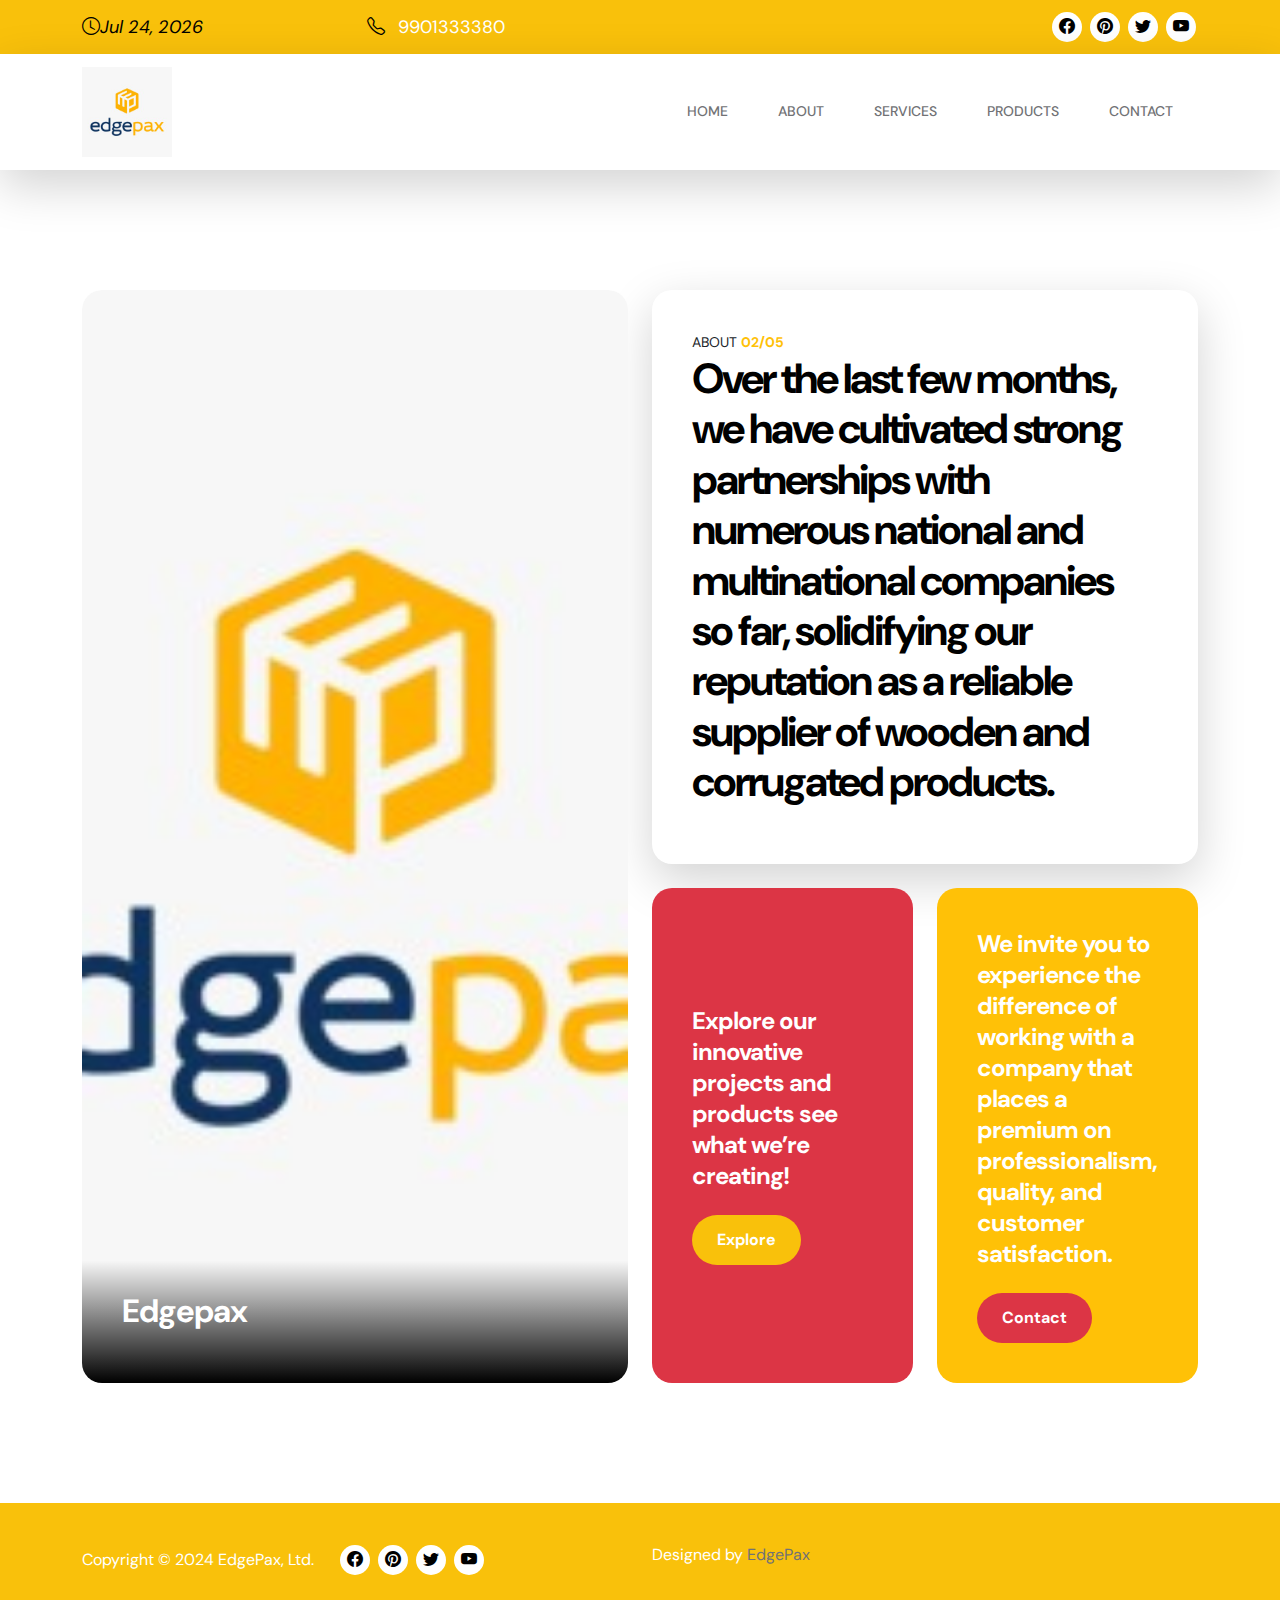
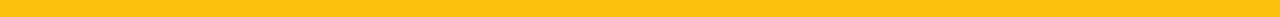
==== about.html @ bf3740f3 "Add files via upload" ====
<!doctype html>
<html lang="en">

<head>
    <meta charset="utf-8">
    <meta name="viewport" content="width=device-width, initial-scale=1">

    <meta name="description" content="">
    <meta name="author" content="Tooplate">

    <title>EdgePax </title>

    <!-- CSS FILES -->
    <link rel="preconnect" href="https://fonts.googleapis.com">

    <link rel="preconnect" href="https://fonts.gstatic.com" crossorigin>

    <link href="https://fonts.googleapis.com/css2?family=DM+Sans:wght@400;500;700&display=swap" rel="stylesheet">

    <link href="css/bootstrap.min.css" rel="stylesheet">

    <link href="css/bootstrap-icons.css" rel="stylesheet">

    <link href="css/magnific-popup.css" rel="stylesheet">

    <link href="css/tooplate-waso-strategy.css" rel="stylesheet">

    <link rel="icon" href="images/favicon.ico" type="image/x-icon">



</head>

<body id="section_1">

    <header class="site-header">
        <div class="container">
            <div class="row align-items-center">

                <div class="col-lg-3 col-md-5 col-7">
                    <p class="text-white mb-0">
                        <i class="bi-clock site-header-icon me-2" id="currentDate"></i>

                    </p>
                </div>

                <div class="col-lg-2 col-md-3 col-5">
                    <p class="text-white mb-0">
                        <a href="tel: 9901333380" class="text-white">
                            <i class="bi-telephone site-header-icon me-2"></i>
                            9901333380
                        </a>
                    </p>
                </div>

                <div class="col-lg-3 col-md-3 col-12 ms-auto">
                    <ul class="social-icon">
                        <li><a href=" " class="social-icon-link bi-facebook"></a></li>

                        <li><a href=" " class="social-icon-link bi-pinterest"></a></li>

                        <li><a href=" " class="social-icon-link bi-twitter"></a></li>

                        <li><a href=" " class="social-icon-link bi-youtube"></a></li>
                    </ul>
                </div>

            </div>
        </div>
    </header>

    <nav class="navbar navbar-expand-lg bg-white shadow-lg">
        <div class="container">

            <a href="index.html" class="navbar-brand">
                <img src="images/favicon.jpeg" alt="" width="35%">
                <!-- Co <span class="text-danger">Foundr</span> -->
            </a>

            <button class="navbar-toggler" type="button" data-bs-toggle="collapse" data-bs-target="#navbarNav"
                aria-controls="navbarNav" aria-expanded="false" aria-label="Toggle navigation">
                <span class="navbar-toggler-icon"></span>
            </button>

            <div class="collapse navbar-collapse" id="navbarNav">
                <ul class="navbar-nav ms-auto">
                    <li class="nav-item">
                        <a class="nav-link click-scroll" href="index.html"><small class="small-title"><strong
                                    class="text-warning"> </strong></small> Home</a>
                    </li>

                    <li class="nav-item">
                        <a class="nav-link click-scroll" href="about.html"><small class="small-title"><strong
                                    class="text-warning"> </strong></small> About</a>
                    </li>

                    <li class="nav-item">
                        <a class="nav-link click-scroll" href="services.html"><small class="small-title"><strong
                                    class="text-warning"> </strong></small> Services</a>
                    </li>

                    <li class="nav-item">
                        <a class="nav-link click-scroll" href="products.html"><small class="small-title"><strong
                                    class="text-warning"> </strong></small> Products</a>
                    </li>

                    <li class="nav-item">
                        <a class="nav-link click-scroll" href="contact.html"><small class="small-title"><strong
                                    class="text-warning"> </strong></small> Contact</a>
                    </li>
                </ul>
                <div>

                </div>
    </nav>

    <main>




        <section class="about section-padding" id="section_2">
            <div class="container">
                <div class="row">

                    <div class="col-lg-6 col-12 mb-5 mb-lg-0">
                        <div class="about-image-wrap h-100">
                            <img src="images/favicon.jpeg" class="img-fluid about-image" alt="">

                            <div class="about-image-info">
                                <h4 class="text-white">Edgepax</h4>

                                <p class="text-white mb-0">
                                </p>
                            </div>
                        </div>
                    </div>

                    <div class="col-lg-6 col-12 d-flex flex-column">
                        <div class="about-thumb bg-white shadow-lg">

                            <div class="about-info">
                                <small class="small-title">About <strong class="text-warning">02/05</strong></small>

                                <h2 class="mb-3">Over the last few months, we have cultivated strong
                                    partnerships with numerous national and multinational
                                    companies so far, solidifying our reputation as a reliable
                                    supplier of wooden and corrugated products. </h2>

                                <!-- <h5 class="mb-3">Latest News on</h5>
                                <h5 class="mb-3">Start-ups, Economics, </h5>
                                <h5 class="mb-3">Videos, Market, </h5>
                                <h5 class="mb-3">and Industries.</h5> -->




                            </div>
                        </div>

                        <div class="row h-100">
                            <div class="col-lg-6 col-6">
                                <div
                                    class="about-thumb d-flex flex-column justify-content-center bg-danger mb-lg-0 h-100">

                                    <div class="about-info">
                                        <h5 class="text-white mb-4">Explore our innovative projects and products see
                                            what we’re creating!</h5>

                                        <a class="custom-btn btn custom-bg-primary" href="products.html">Explore</a>
                                    </div>
                                </div>
                            </div>

                            <div class="col-lg-6 col-6">
                                <div
                                    class="about-thumb d-flex flex-column justify-content-center bg-warning mb-lg-0 h-100">

                                    <div class="about-info">
                                        <h5 class="text-white mb-4">We invite you to experience the
                                            difference of working with a company that places a premium
                                            on professionalism, quality, and customer satisfaction.</h5>

                                        <a class="custom-btn btn custom-bg-primary" id="one"
                                            href="contact.html">Contact</a>
                                    </div>
                                </div>
                            </div>
                        </div>
                    </div>

                </div>
            </div>
        </section>





    </main>

    <footer class="site-footer">
        <div class="container">
            <div class="row">

                <div class="col-lg-6 col-12">
                    <div class="site-footer-wrap d-flex align-items-center">
                        <p class="copyright-text mb-0 me-4">Copyright © 2024 EdgePax, Ltd.</p>

                        <ul class="social-icon">
                            <li><a href=" " class="social-icon-link bi-facebook"></a></li>

                            <li><a href=" " class="social-icon-link bi-pinterest"></a></li>

                            <li><a href=" " class="social-icon-link bi-twitter"></a></li>

                            <li><a href=" " class="social-icon-link bi-youtube"></a></li>
                        </ul>

                    </div>
                </div>

                <div class="col-lg-6 col-12">
                    <p class="copyright-text mb-0 me-4">Designed by <a href="" target="_blank">EdgePax</a></p>
                </div>

            </div>
        </div>
    </footer>

    <!-- JAVASCRIPT FILES -->
    <script src="js/jquery.min.js"></script>
    <script src="js/bootstrap.min.js"></script>
    <script src="js/jquery.sticky.js"></script>
    <script src="js/jquery.magnific-popup.min.js"></script>
    <script src="js/magnific-popup-options.js"></script>
    <script src="js/click-scroll.js"></script>
    <script src="js/custom.js"></script>
    <script src="js/time.js"></script>

</body>

</html>
---- css/tooplate-waso-strategy.css ----
/*

https://www.mentoons.com/
*/


/*---------------------------------------
  CUSTOM PROPERTIES ( VARIABLES )             
-----------------------------------------*/
:root {
  --white-color: #ffffff;
  --primary-color: #f9c10b;
  --secondary-color: #dc3545;
  --section-bg-color: #f5f5f5;
  --dark-color: #000000;
  --p-color: #717275;

  --body-font-family: 'DM Sans', sans-serif;

  --h1-font-size: 60px;
  --h2-font-size: 42px;
  --h3-font-size: 36px;
  --h4-font-size: 32px;
  --h5-font-size: 24px;
  --h6-font-size: 22px;
  --p-font-size: 18px;
  --menu-font-size: 14px;
  --copyright-text-font-size: 16px;

  --font-weight-normal: 400;
  --font-weight-medium: 500;
  --font-weight-bold: 700;
}

body {
  background: var(--white-color);
  font-family: var(--body-font-family);
}


/*---------------------------------------
  TYPOGRAPHY               
-----------------------------------------*/

h2,
h3,
h4,
h5,
h6 {
  color: var(--dark-color);
}

h1,
h2,
h3,
h4,
h5,
h6 {
  font-weight: var(--font-weight-bold);
  letter-spacing: -1px;
}

h1 {
  font-size: var(--h1-font-size);
  letter-spacing: -2px;
}

h2 {
  font-size: var(--h2-font-size);
  letter-spacing: -2px;
}

h3 {
  font-size: var(--h3-font-size);
  line-height: inherit;
}

h4 {
  font-size: var(--h4-font-size);
  line-height: inherit;
}

h5 {
  font-size: var(--h5-font-size);
  line-height: normal;
}

h6 {
  font-size: var(--h6-font-size);
}

p {
  color: var(--p-color);
  font-size: var(--p-font-size);
  font-weight: var(--font-weight-normal);
}

ul li {
  color: var(--p-color);
  font-size: var(--p-font-size);
  font-weight: var(--font-weight-normal);
}

a,
button {
  touch-action: manipulation;
  transition: all 0.3s;
}

a {
  color: var(--p-color);
  text-decoration: none;
}

a:hover {
  color: var(--primary-color);
}

::selection {
  background: var(--primary-color);
  color: var(--white-color);
}

::-moz-selection {
  background: var(--primary-color);
  color: var(--white-color);
}

.section-hero ::selection,
.bg-warning ::selection {
  background: #f9d55c;
}

.section-padding {
  padding-top: 120px;
  padding-bottom: 120px;
}

.custom-border-radius {
  border-radius: 20px;
}

b,
strong {
  font-weight: var(--font-weight-bold);
}

.small-title {
  text-transform: uppercase;
}


/*---------------------------------------
  CUSTOM ICON               
-----------------------------------------*/
.custom-icon {
  display: inline-block;
  height: 45px;
  width: 45px;
  line-height: 45px;
  border: 3px solid var(--white-color);
  text-align: center;
  border-radius: 50%;
  font-size: 20px;
  position: relative;
}

.custom-icon::before,
.custom-icon::after {
  box-sizing: inherit;
  content: "";
  position: absolute;
  width: 100%;
  height: 100%;
  left: 0;
  top: 0;
  border-radius: 50%;
}

.custom-icon::before {
  border: 3px solid transparent;
}

.custom-icon::after {
  border: 0 solid transparent;
}

.custom-icon:hover {
  border-color: transparent;
}

.custom-icon:hover::before {
  border-top-color: var(--primary-color);
  border-right-color: var(--primary-color);
  border-bottom-color: var(--primary-color);
  transition: border-top-color .15s linear, border-right-color .15s linear .1s, border-bottom-color .15s linear .2s;
}

.custom-icon:hover::after {
  border-top: 3px solid var(--primary-color);
  border-left-width: 3px;
  border-right-width: 3px;
  transform: rotate(270deg);
  transition: transform .4s linear 0s, border-left-width 0s linear .35s;
}

.play-icon::before {
  position: relative;
  left: 1px;
}


/*---------------------------------------
  CUSTOM BUTTON               
-----------------------------------------*/
.custom-btn {
  background: var(--secondary-color);
  border-radius: 100px;
  color: var(--white-color);
  font-size: var(--copyright-text-font-size);
  font-weight: var(--font-weight-bold);
  padding: 12px 24px;
}

.custom-btn:hover {
  background: var(--primary-color);
  color: var(--white-color);
}

.custom-bg-primary {
  background: var(--primary-color);
}

.custom-bg-primary:hover {
  background: var(--white-color);
  color: var(--dark-color);
}

#one {
  background: #dc3545;
}

#one:hover {
  background: var(--white-color);
  color: var(--dark-color);
}

/*---------------------------------------
  NAVIGATION              
-----------------------------------------*/
.navbar {
  z-index: 9;
  right: 0;
  left: 0;

}

.navbar-brand {
  font-size: 32px;
  font-weight: var(--font-weight-bold);
  color: var(--primary-color);

}

.navbar-expand-lg .navbar-nav .nav-link {
  padding-right: 25px;
  padding-left: 25px;
}

.navbar-nav .nav-link {
  color: var(--p-color);
  font-size: var(--menu-font-size);
  font-weight: var(--font-weight-medium);
  text-transform: uppercase;
  padding-top: 15px;
  padding-bottom: 15px;
}

.navbar-nav .nav-link.active,
.navbar-nav .nav-link:hover,
.projects-detail-page .navbar-nav .nav-link.active:hover {
  color: var(--secondary-color);
}

.projects-detail-page .navbar-nav .nav-link.active {
  color: var(--p-color);
}

.navbar-toggler {
  border: 0;
  padding: 0;
  cursor: pointer;
  margin: 0;
  width: 30px;
  height: 35px;
  outline: none;
}

.navbar-toggler:focus {
  outline: none;
  box-shadow: none;
}

.navbar-toggler[aria-expanded="true"] .navbar-toggler-icon {
  background: transparent;
}

.navbar-toggler[aria-expanded="true"] .navbar-toggler-icon:before,
.navbar-toggler[aria-expanded="true"] .navbar-toggler-icon:after {
  transition: top 300ms 50ms ease, -webkit-transform 300ms 350ms ease;
  transition: top 300ms 50ms ease, transform 300ms 350ms ease;
  transition: top 300ms 50ms ease, transform 300ms 350ms ease, -webkit-transform 300ms 350ms ease;
  top: 0;
}

.navbar-toggler[aria-expanded="true"] .navbar-toggler-icon:before {
  transform: rotate(45deg);
}

.navbar-toggler[aria-expanded="true"] .navbar-toggler-icon:after {
  transform: rotate(-45deg);
}

.navbar-toggler .navbar-toggler-icon {
  background: var(--dark-color);
  transition: background 10ms 300ms ease;
  display: block;
  width: 30px;
  height: 2px;
  position: relative;
}

.navbar-toggler .navbar-toggler-icon:before,
.navbar-toggler .navbar-toggler-icon:after {
  transition: top 300ms 350ms ease, -webkit-transform 300ms 50ms ease;
  transition: top 300ms 350ms ease, transform 300ms 50ms ease;
  transition: top 300ms 350ms ease, transform 300ms 50ms ease, -webkit-transform 300ms 50ms ease;
  position: absolute;
  right: 0;
  left: 0;
  background: var(--dark-color);
  width: 30px;
  height: 2px;
  content: '';
}

.navbar-toggler .navbar-toggler-icon::before {
  top: -8px;
}

.navbar-toggler .navbar-toggler-icon::after {
  top: 8px;
}

.breadcrumb-item.active {
  color: var(--primary-color);
}


/*---------------------------------------
  SITE HEADER              
-----------------------------------------*/
.site-header {
  background: var(--primary-color);
  padding-top: 10px;
  padding-bottom: 10px;
}

.site-header-icon {
  color: var(--dark-color);
}

.site-header .social-icon {
  text-align: right;
}


/*---------------------------------------
  HERO              
-----------------------------------------*/
.hero {
  position: relative;
  height: calc(100vh - 133px);
}

.section-hero {
  background-image: url('../images/jason-goodman-MUZFKa_mttU-unsplash.jpg');
  background-repeat: no-repeat;
  background-position: center;
  background-size: cover;
  position: relative;
  height: auto;
  padding-top: 180px;
  padding-bottom: 180px;
}

.section-hero::before {
  content: "";
  background: linear-gradient(to top, var(--dark-color), transparent 90%);
  position: absolute;
  top: 0;
  right: 0;
  left: 0;
  width: 100%;
  height: 100%;
  pointer-events: none;
  opacity: 0.7;
}

.section-hero-text {
  position: relative;
}

.carousel {
  padding-right: 0;
  padding-left: 0;
}

.hero-carousel,
.carousel-inner,
.carousel-item {
  height: 100%;
}

.carousel-image-wrap::before {
  content: "";
  background: linear-gradient(to top, var(--dark-color), transparent 90%);
  position: absolute;
  z-index: 2;
  top: 0;
  right: 0;
  left: 0;
  width: 100%;
  height: 100%;
  pointer-events: none;
  opacity: 0.7;
}

.carousel-caption {
  z-index: 9;
  top: 32%;
  bottom: 0;
  left: 0;
  text-align: left;
  width: 50%;
  margin-right: 12px;
  margin-left: 12px;
}

.carousel-image-wrap {
  position: absolute;
  top: 0;
  right: 0;
  bottom: 0;
  width: 100%;
  height: 100%;
  margin-left: auto;
}

.carousel-image {
  width: 100%;
  height: 100%;
  object-fit: cover;
}

.carousel-control-next,
.carousel-control-prev {
  top: auto;
  bottom: 50px;
  opacity: 1;
}

.carousel-control-prev {
  left: auto;
  right: 70px;
}

.carousel-control-next-icon,
.carousel-control-prev-icon {
  width: 70px;
  height: 70px;
}


/*---------------------------------------
  ABOUT              
-----------------------------------------*/
.about-image-wrap {
  border-radius: 20px;
  position: relative;
  overflow: hidden;
}

.about-image-info {
  background: linear-gradient(to top, var(--dark-color), transparent 90%);
  position: absolute;
  bottom: 0;
  right: 0;
  left: 0;
  padding: 40px;
}

.about-image {
  border-radius: 20px;
  width: 100%;
  height: 100%;
  object-fit: cover;
}

.about-thumb {
  background: var(--primary-color);
  border-radius: 20px;
  margin-bottom: 24px;
  padding: 40px;
}


/*---------------------------------------
  SERVICES              
-----------------------------------------*/
.services {
  background: var(--section-bg-color);
}

.nav-tabs {
  border-bottom: 0;
}

.nav-tabs .nav-link,
.nav-tabs .nav-link span {
  color: var(--p-color);
  display: block;
  text-align: left;
}

.nav-tabs .nav-link {
  border-radius: 0;
  border: 0;
  border-left: 7px solid var(--p-color);
  margin-right: 30px;
  margin-left: 30px;
  margin-bottom: 30px;
  padding: 30px;
  transition: all 0.3s ease-in-out;
}

.nav-tabs .nav-item.show .nav-link,
.nav-tabs .nav-link.active,
.nav-tabs .nav-link:focus,
.nav-tabs .nav-link:hover {
  border-left-color: var(--secondary-color);
  background: var(--white-color);
  box-shadow: 0 1rem 3rem rgba(0, 0, 0, .175);
}

.nav-tabs .nav-link.active h3,
.nav-tabs .nav-link:focus h3,
.nav-tabs .nav-link:hover h3 {
  color: var(--primary-color);
}


/*---------------------------------------
  PROJECTS              
-----------------------------------------*/
.projects-thumb {
  border-radius: 20px;
  position: relative;
  overflow: hidden;
  margin-bottom: 24px;
  transition: all 0.3s;
  cursor: pointer;
}

.projects-thumb-large {
  min-height: 356px;
}

.projects-thumb:hover {
  background: var(--white-color);
  box-shadow: 0 1rem 3rem rgba(0, 0, 0, .175);
}

.projects-thumb:hover .projects-image {
  transform: scale(1.2);
}

.projects-thumb:hover .projects-title-wrap {
  padding-bottom: 30px;
}

.projects-thumb:hover .custom-btn,
.projects-btn-wrap .custom-btn:hover {
  background: var(--primary-color);
}

.projects-title-wrap {
  background: linear-gradient(to top, var(--dark-color), transparent 90%);
  position: absolute;
  bottom: 0;
  right: 0;
  left: 0;
  padding: 25px 25px 10px 25px;
  transition: all 0.2s;
}

.projects-small-title {
  color: var(--primary-color);
  text-transform: uppercase;
}

.projects-title {
  color: var(--white-color);
}

.projects-image {
  border-radius: 20px;
  width: 100%;
  height: auto;
  transition: all 0.3s;
}

.projects-thumb-large .projects-image {
  object-fit: cover;
  height: 100%;
}

.projects-btn-wrap {
  position: absolute;
  bottom: 25px;
  right: 25px;
}

.projects-btn-wrap .custom-btn {
  font-size: 30px;
  padding: 7.5px 15px;
}


/*---------------------------------------
  CONTACT INFO               
-----------------------------------------*/
.contact-thumb {
  position: relative;
  bottom: 140px;
  margin-bottom: -140px;
}

.contact-info {
  border-radius: 20px;
  padding: 40px;
}

.google-map {
  border-radius: 20px;
}

.contact-icon {
  color: var(--primary-color);
  font-size: var(--h4-font-size);
}


/*---------------------------------------
  CONTACT              
-----------------------------------------*/
.contact-container-wrap {
  background-color: var(--primary-color);
  padding-bottom: 120px;
}

.contact-form {
  margin-top: 30px;
  margin-right: 30px;
}


/*---------------------------------------
  CUSTOM FORM               
-----------------------------------------*/
.custom-form .form-control {
  background: transparent;
  box-shadow: none;
  border-radius: 0;
  border: 0;
  border-bottom: 3px solid var(--section-bg-color);
  margin-bottom: 24px;
  padding-top: 13px;
  padding-bottom: 13px;
  transition: all 0.3s;
  outline: none;
}

.custom-form .form-control:hover,
.custom-form .form-control:focus {
  background: var(--white-color);
}

.custom-form button[type="submit"] {
  background: var(--secondary-color);
  border-radius: 100px;
  border: 0;
  color: var(--white-color);
  font-weight: var(--font-weight-bold);
  transition: all 0.3s;
  margin-bottom: 0;
}

.custom-form button[type="submit"]:hover,
.custom-form button[type="submit"]:focus {
  background: var(--white-color);
  color: var(--dark-color);
}


/*---------------------------------------
  SITE FOOTER              
-----------------------------------------*/
.site-footer {
  background: var(--primary-color);
  padding-top: 40px;
  padding-bottom: 40px;
}

.site-footer .copyright-text {
  color: var(--white-color);
  font-size: var(--copyright-text-font-size);
}


/*---------------------------------------
  SOCIAL ICON               
-----------------------------------------*/
.social-icon {
  margin: 0;
  padding: 0;
}

.social-icon li {
  list-style: none;
  display: inline-block;
  vertical-align: top;
}

.social-icon-link {
  background: var(--white-color);
  border-radius: 20px;
  font-size: var(--copyright-text-font-size);
  color: var(--dark-color);
  display: inline-block;
  vertical-align: top;
  margin: 2px;
  width: 30px;
  height: 30px;
  line-height: 30px;
  text-align: center;
}

.social-icon-link:hover {
  color: var(--primary-color);
}


/*---------------------------------------
  RESPONSIVE STYLES               
-----------------------------------------*/
@media screen and (min-width: 1600px) {
  .projects-thumb-large {
    min-height: 416px;
  }
}

@media screen and (max-width: 1280px) {
  .contact svg {
    bottom: 0;
    margin-bottom: 0;
  }
}

@media screen and (max-width: 991px) {
  h1 {
    font-size: 48px;
  }

  h2 {
    font-size: 36px;
  }

  h3 {
    font-size: 32px;
  }

  h4 {
    font-size: 28px;
  }

  h5 {
    font-size: 20px;
  }

  h6 {
    font-size: 18px;
  }

  .section-padding {
    padding-top: 80px;
    padding-bottom: 80px;
  }

  .custom-btn {
    font-size: var(--copyright-text-font-size);
    padding: 8px 16px;
  }

  .navbar-expand-lg .navbar-nav .nav-link {
    padding-left: 0;
  }

  .navbar-nav .nav-link {
    padding-top: 10px;
    padding-bottom: 10px;
  }

  .site-header .social-icon {
    text-align: left;
    margin-top: 10px;
  }

  .carousel-caption {
    width: 100%;
  }

  .about-thumb {
    padding: 30px;
  }

  .about-image {
    height: auto;
    margin-bottom: 24px;
  }

  .contact-container-wrap {
    padding-bottom: 50px;
  }

  .contact-form {
    margin-right: 0;
    margin-top: 80px;
    margin-bottom: 50px;
  }

  .contact-thumb {
    bottom: 0;
    margin-bottom: 0;
  }

  .site-footer {
    text-align: center;
  }
}

@media screen and (max-width: 480px) {
  h1 {
    font-size: 38px;
  }

  h2 {
    font-size: 32px;
  }

  h3 {
    font-size: 28px;
  }

  h4 {
    font-size: 24px;
  }

  h5 {
    font-size: 20px;
  }

  .contact-icon {
    font-size: 24px;
  }

  .site-header p {
    font-size: 14px;
  }

  .carousel-control-next,
  .carousel-control-prev {
    bottom: 20px;
  }

  .nav-tabs .nav-link {
    margin-right: 0;
    margin-left: 0;
    padding: 15px;
  }

  .contact-info {
    padding: 30px 25px;
  }

  .site-footer-wrap {
    flex-direction: column;
  }

  .copyright-text {
    padding-bottom: 10px;
  }
}
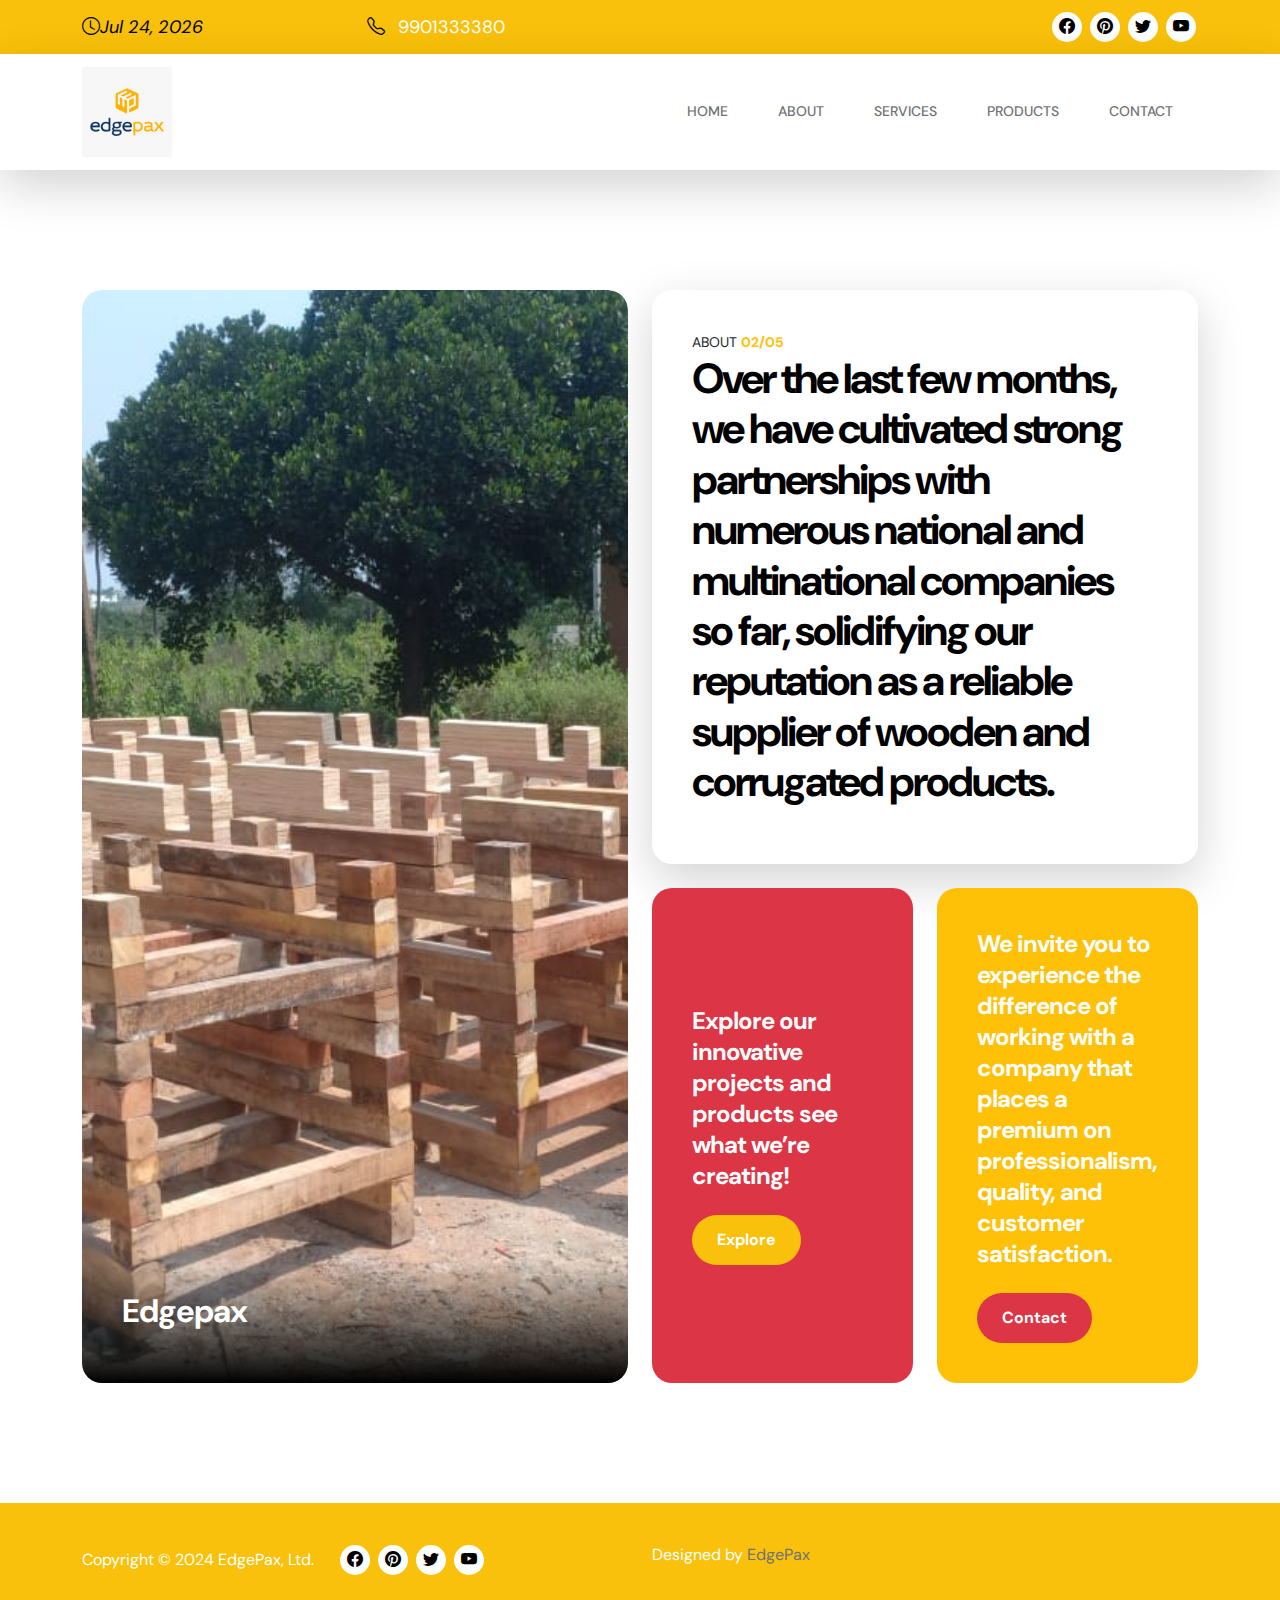
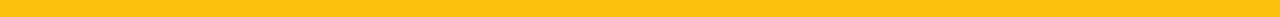
==== commit 3c91af34: "Add files via upload" ====
--- a/about.html
+++ b/about.html
@@ -125,7 +125,7 @@
 
                     <div class="col-lg-6 col-12 mb-5 mb-lg-0">
                         <div class="about-image-wrap h-100">
-                            <img src="images/favicon.jpeg" class="img-fluid about-image" alt="">
+                            <img src="images/group Image.jpeg" class="img-fluid about-image" alt="">
 
                             <div class="about-image-info">
                                 <h4 class="text-white">Edgepax</h4>
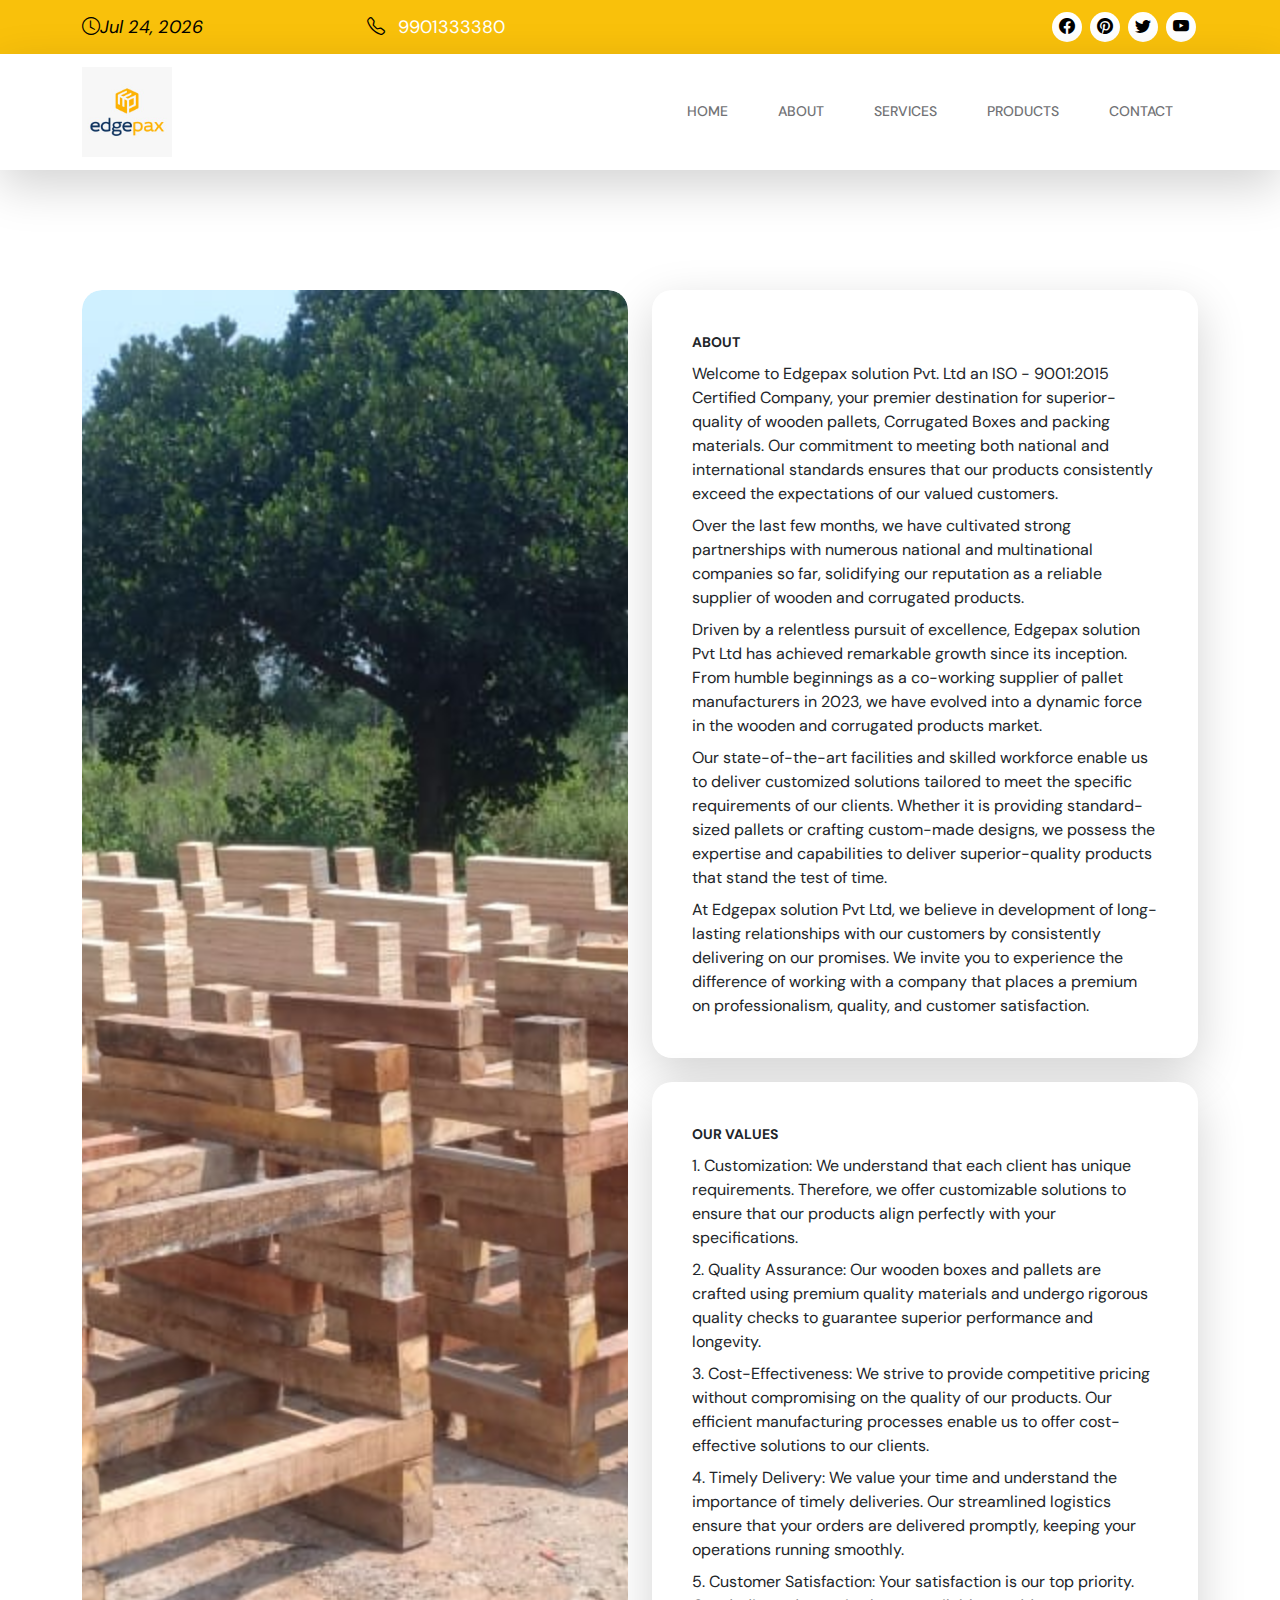
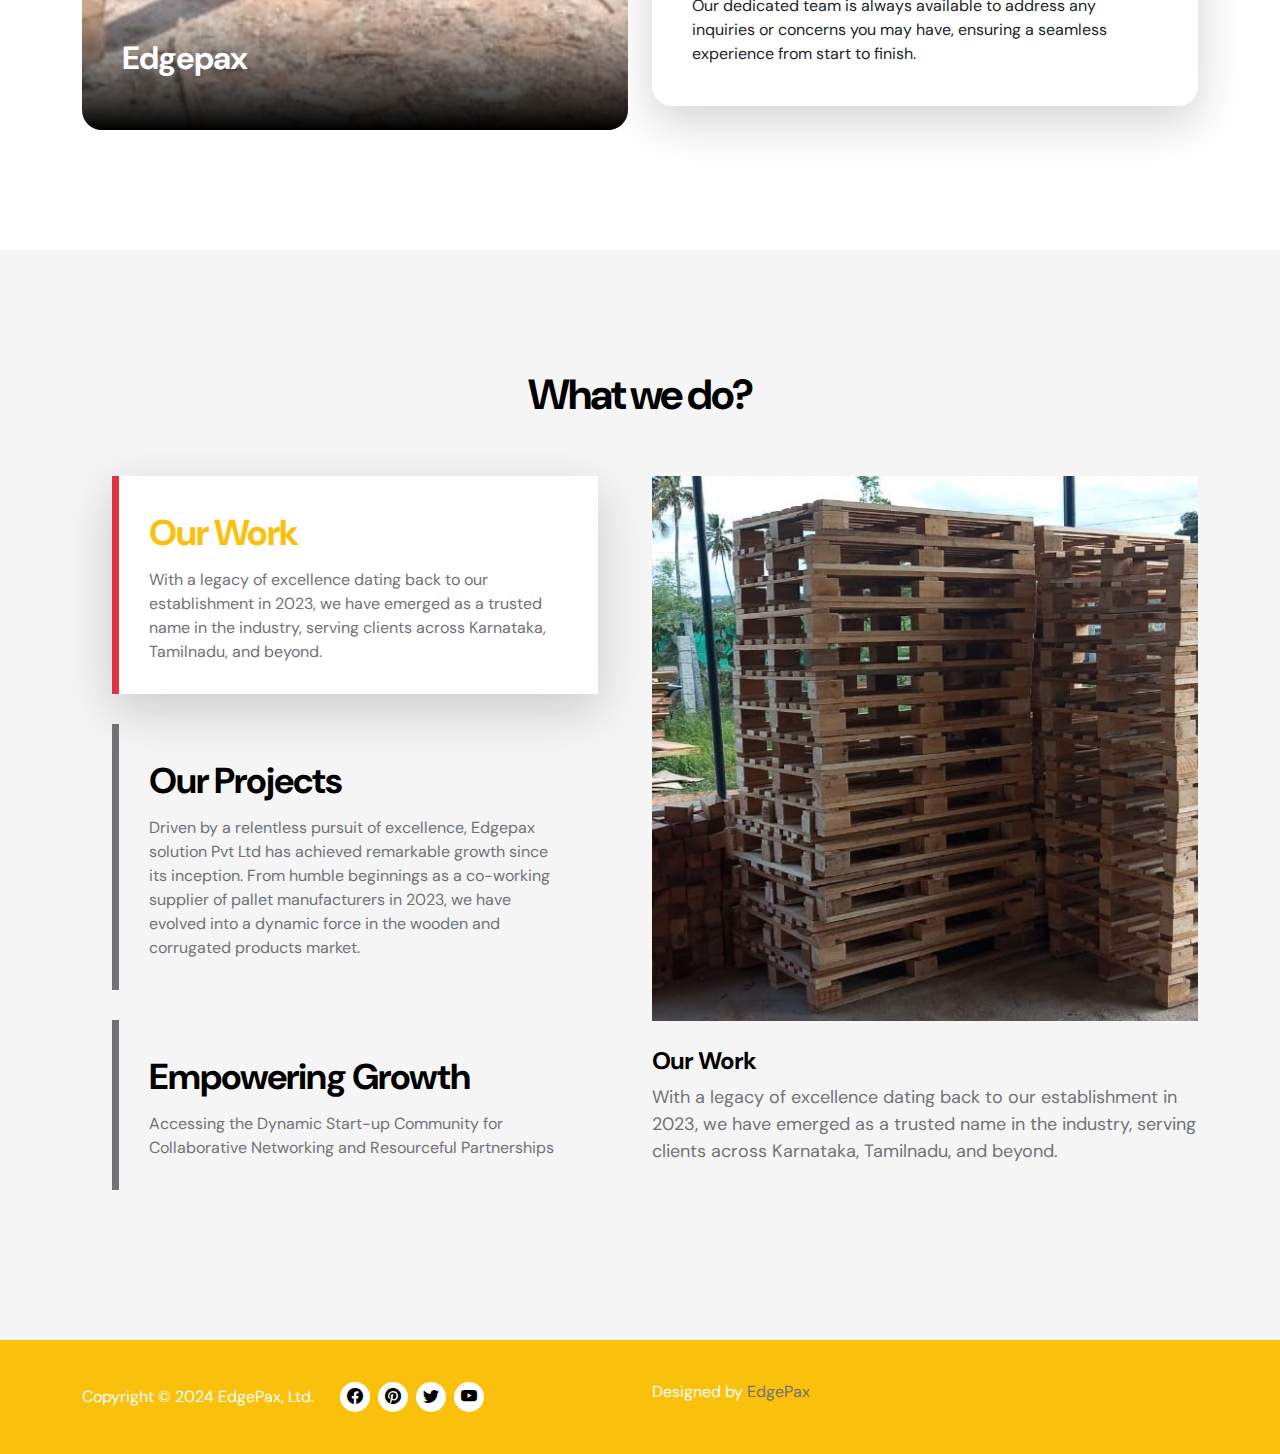
==== commit e37061eb: "Add files via upload" ====
--- a/about.html
+++ b/about.html
@@ -136,16 +136,49 @@
                         </div>
                     </div>
 
+
+
                     <div class="col-lg-6 col-12 d-flex flex-column">
                         <div class="about-thumb bg-white shadow-lg">
 
                             <div class="about-info">
-                                <small class="small-title">About <strong class="text-warning">02/05</strong></small>
-
-                                <h2 class="mb-3">Over the last few months, we have cultivated strong
+                                <small class="small-title" style="font-weight: bolder;">About <strong
+                                        class="text-warning"></strong></small>
+                                <h1>
+                                    <h1></h1>
+                                </h1>
+
+                                <span>Welcome to Edgepax solution Pvt. Ltd an ISO - 9001:2015 Certified Company, your
+                                    premier destination for superior-quality of wooden pallets, Corrugated Boxes and
+                                    packing materials. Our commitment to meeting both national and international
+                                    standards ensures that our products consistently exceed the expectations of our
+                                    valued customers. </span>
+                                <h1></h1>
+
+                                <span class="mb-3">Over the last few months, we have cultivated strong
                                     partnerships with numerous national and multinational
                                     companies so far, solidifying our reputation as a reliable
-                                    supplier of wooden and corrugated products. </h2>
+                                    supplier of wooden and corrugated products. </span>
+                                <h1></h1>
+
+                                <span>Driven by a relentless pursuit of excellence, Edgepax solution Pvt Ltd has
+                                    achieved
+                                    remarkable growth since its inception. From humble beginnings as a co-working
+                                    supplier of pallet manufacturers in 2023, we have evolved into a dynamic force in
+                                    the wooden and corrugated products market.</span>
+                                <h1></h1>
+                                <span>
+                                    Our state-of-the-art facilities and skilled workforce enable us to deliver
+                                    customized solutions tailored to meet the specific requirements of our clients.
+                                    Whether it is providing standard-sized pallets or crafting custom-made designs, we
+                                    possess the expertise and capabilities to deliver superior-quality products that
+                                    stand the test of time.</span>
+                                <h1></h1>
+                                <span>
+                                    At Edgepax solution Pvt Ltd, we believe in development of long-lasting relationships
+                                    with our customers by consistently delivering on our promises. We invite you to
+                                    experience the difference of working with a company that places a premium on
+                                    professionalism, quality, and customer satisfaction.</span>
 
                                 <!-- <h5 class="mb-3">Latest News on</h5>
                                 <h5 class="mb-3">Start-ups, Economics, </h5>
@@ -157,17 +190,58 @@
 
                             </div>
                         </div>
-
-                        <div class="row h-100">
+                        <div class="about-thumb bg-white shadow-lg">
+
+                            <div class="about-info">
+                                <small class="small-title" style="font-weight: bolder;">Our Values <strong
+                                        class="text-warning"></strong></small>
+                                <h1>
+                                    <h1></h1>
+                                </h1>
+
+                                <span> 1. Customization: We understand that each client has unique requirements.
+                                    Therefore, we offer customizable solutions to ensure that our products align
+                                    perfectly with your specifications.</span>
+                                <h1></h1>
+                                <span>
+                                    2. Quality Assurance: Our wooden boxes and pallets are crafted using premium quality
+                                    materials and undergo rigorous quality checks to guarantee superior performance and
+                                    longevity.</span>
+                                <h1></h1>
+                                <span>
+                                    3. Cost-Effectiveness: We strive to provide competitive pricing without compromising
+                                    on the quality of our products. Our efficient manufacturing processes enable us to
+                                    offer cost-effective solutions to our clients.</span>
+                                <h1></h1>
+                                <span> 4. Timely Delivery: We value your time and understand the importance of timely
+                                    deliveries. Our streamlined logistics ensure that your orders are delivered
+                                    promptly, keeping your operations running smoothly.</span>
+                                <h1></h1>
+                                <span>
+                                    5. Customer Satisfaction: Your satisfaction is our top priority. Our dedicated team
+                                    is always available to address any inquiries or concerns you may have, ensuring a
+                                    seamless experience from start to finish. </span>
+
+
+
+
+
+                            </div>
+                        </div>
+
+
+                        <!-- <div class="row h-100">
                             <div class="col-lg-6 col-6">
                                 <div
                                     class="about-thumb d-flex flex-column justify-content-center bg-danger mb-lg-0 h-100">
 
                                     <div class="about-info">
+                                        <h5 class="mt-4 mb-2">Our Values</h5>
                                         <h5 class="text-white mb-4">Explore our innovative projects and products see
                                             what we’re creating!</h5>
 
                                         <a class="custom-btn btn custom-bg-primary" href="products.html">Explore</a>
+
                                     </div>
                                 </div>
                             </div>
@@ -186,13 +260,128 @@
                                     </div>
                                 </div>
                             </div>
+                        </div> -->
+                    </div>
+
+                </div>
+
+
+            </div>
+
+        </section>
+
+
+        <section class="services section-padding" id="section_3">
+            <div class="container">
+                <div class="row">
+
+                    <div class="col-lg-10 col-12 text-center mx-auto mb-5">
+                        <small class="small-title"> <strong class="text-warning"></strong></small>
+
+                        <h2>What we do?</h2>
+
+                    </div>
+
+                    <div class="col-lg-6 col-12">
+                        <nav>
+                            <div class="nav nav-tabs flex-column align-items-baseline" id="nav-tab" role="tablist">
+                                <button class="nav-link active" id="nav-business-tab" data-bs-toggle="tab"
+                                    data-bs-target="#nav-business" type="button" role="tab" aria-controls="nav-business"
+                                    aria-selected="true">
+                                    <h3>Our Work</h3>
+
+                                    <span>With a legacy
+                                        of excellence dating back to our establishment in 2023, we
+                                        have emerged as a trusted name in the industry, serving
+                                        clients across Karnataka, Tamilnadu, and beyond.</span>
+                                </button>
+
+                                <button class="nav-link" id="nav-strategy-tab" data-bs-toggle="tab"
+                                    data-bs-target="#nav-strategy" type="button" role="tab" aria-controls="nav-strategy"
+                                    aria-selected="false">
+                                    <h3>Our Projects</h3>
+
+                                    <span>Driven by a relentless pursuit of excellence, Edgepax solution
+                                        Pvt Ltd has achieved remarkable growth since its inception.
+                                        From humble beginnings as a co-working supplier of pallet
+                                        manufacturers in 2023, we have evolved into a dynamic force
+                                        in the wooden and corrugated products market.</span>
+                                </button>
+
+                                <button class="nav-link" id="nav-video-tab" data-bs-toggle="tab"
+                                    data-bs-target="#nav-video" type="button" role="tab" aria-controls="nav-video"
+                                    aria-selected="false">
+                                    <h3>Empowering Growth</h3>
+
+                                    <span> Accessing the Dynamic Start-up Community for Collaborative Networking and
+                                        Resourceful Partnerships</span>
+                                </button>
+                            </div>
+                        </nav>
+                    </div>
+
+                    <div class="col-lg-6 col-12">
+                        <div class="tab-content" id="nav-tabContent">
+                            <div class="tab-pane fade show active" id="nav-business" role="tabpanel"
+                                aria-labelledby="nav-intro-tab">
+                                <img src="images/services/ourwork.jpeg" class="img-fluid" alt="">
+
+                                <h5 class="mt-4 mb-2">Our Work</h5>
+
+                                <p>With a legacy
+                                    of excellence dating back to our establishment in 2023, we
+                                    have emerged as a trusted name in the industry, serving
+                                    clients across Karnataka, Tamilnadu, and beyond.
+                                </p>
+
+                                <!-- <ul>
+                                    <li>Helping small businesses</li>
+
+                                    <li>Connecting CEO's</li>
+
+                                    <li>Business Strategy and Management</li>
+                                </ul> -->
+                            </div>
+
+                            <div class="tab-pane fade show" id="nav-strategy" role="tabpanel"
+                                aria-labelledby="nav-strategy-tab">
+                                <img src="images/services/ourProjects.jpeg" class="img-fluid" alt="">
+
+                                <h5 class="mt-4 mb-2">Our Projects
+                                </h5>
+
+                                <div class=" ">
+                                    <div class=" ">
+                                        <p>Driven by a relentless pursuit of excellence, Edgepax solution
+                                            Pvt Ltd has achieved remarkable growth since its inception.
+                                            From humble beginnings as a co-working supplier of pallet
+                                            manufacturers in 2023, we have evolved into a dynamic force
+                                            in the wooden and corrugated products market.
+                                        </p>
+                                    </div>
+
+
+                                </div>
+                            </div>
+
+                            <div class="tab-pane fade show" id="nav-video" role="tabpanel"
+                                aria-labelledby="nav-video-tab">
+                                <img src="images/services/growth.jpg" class="img-fluid" alt="">
+
+                                <h5 class="mt-4 mb-2">Empowering Growth</h5>
+
+                                <p>Access to the vibrant start-up community and networking opportunities for
+                                    collaboration and partnerships resources and tools to accelerate growth and success.
+                                </p>
+                            </div>
+
+
                         </div>
                     </div>
 
                 </div>
             </div>
         </section>
-
 
 
 
